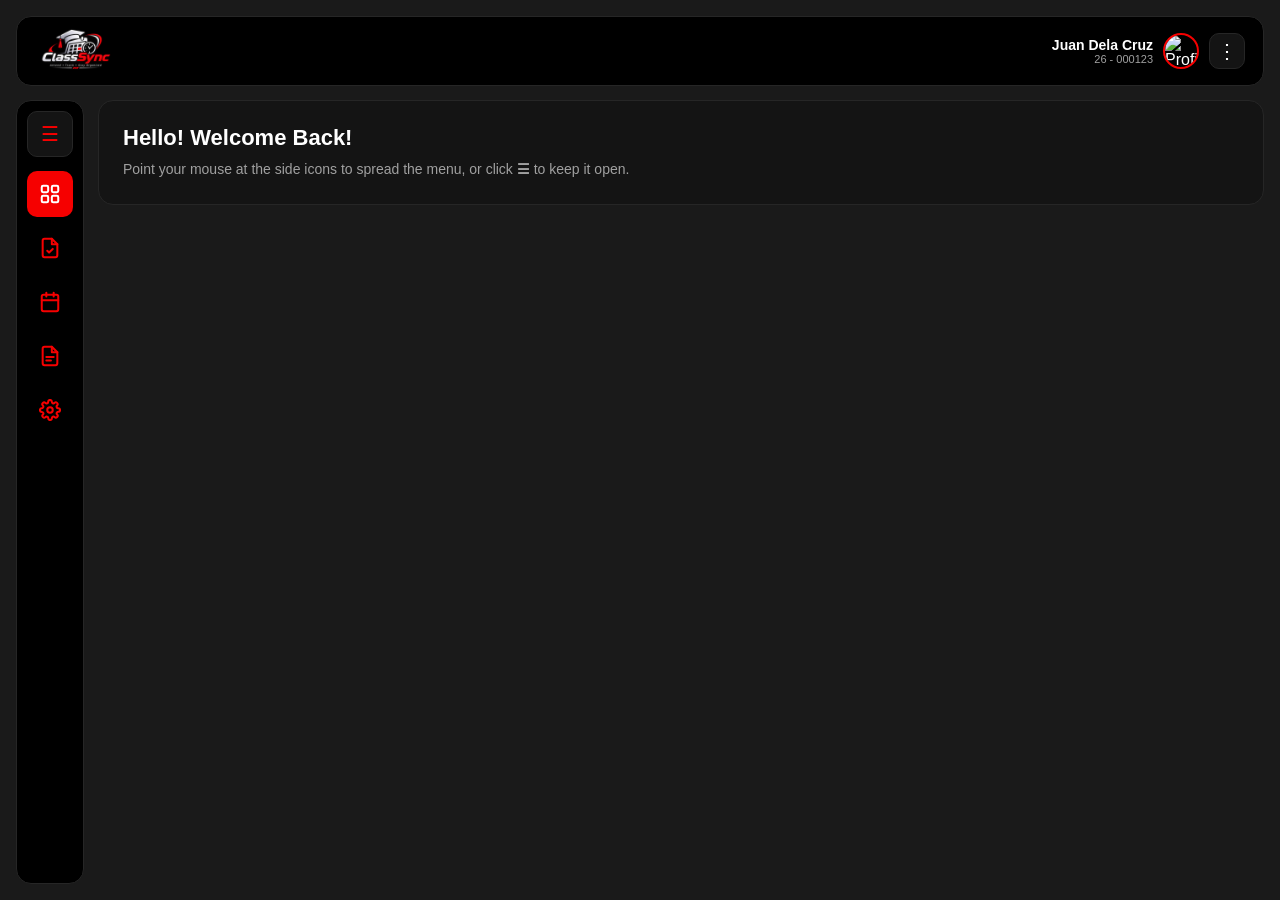
==== index.html @ e6f3e294 "Rename Home.html to index.html" ====
<!DOCTYPE html>
<html lang="en">
<head>
  <meta charset="UTF-8">
  <meta name="viewport" content="width=device-width, initial-scale=1.0">
  <title>ClassSync — Student Dashboard</title>
  <link rel="stylesheet" href="style.css">
</head>
<body>

  <!-- 1. TOP BAR (Floating Header) -->
  <header class="topbar">
    
    <!-- Top Left: Your ClassSync Logo Image -->
    <a href="#" class="brand">
      <img src="ClassSync Education Sync Logo.webp" alt="ClassSync Logo" class="brand-logo-img">
    </a>

    <!-- Top Right: Student Name, Avatar & 3-Dots Button -->
    <div class="user-profile">
      <div class="user-info">
        <div class="user-name">Juan Dela Cruz</div>
        <div class="user-id">26 - 000123</div>
      </div>
      
      <img src="https://ui-avatars.com/api/?name=Juan+Dela+Cruz&background=f60000&color=ffffff" alt="Profile" class="user-avatar">
      
      <!-- 3-Dots Dropdown Menu -->
      <div class="menu-box">
        <button class="dots-btn" onclick="toggleDropdown()">⋮</button>
        
        <div class="dropdown-menu" id="dropdownMenu">
          <a href="#">Student Profile</a>
          <a href="#">Account Settings</a>
          <hr>
          <a href="Login-responsive.html" class="logout">Log Out</a>
        </div>
      </div>
    </div>

  </header>

  <!-- 2. SIDE MENU (Spreads on Hover or Click) -->
  <nav class="sidebar" id="sidebar">
    
    <!-- Button to lock/unlock the menu open -->
    <button class="toggle-btn" onclick="toggleSidebar()">☰</button>

    <!-- Menu Links with Clean Red Line Icons -->
    <ul class="nav-list">
      <li>
        <a href="#" class="active">
          <span class="icon">
            <!-- Dashboard Grid Icon -->
            <svg viewBox="0 0 24 24" fill="none" stroke="currentColor" stroke-width="2.2" stroke-linecap="round" stroke-linejoin="round">
              <rect x="3" y="3" width="7" height="7" rx="1.5"></rect>
              <rect x="14" y="3" width="7" height="7" rx="1.5"></rect>
              <rect x="14" y="14" width="7" height="7" rx="1.5"></rect>
              <rect x="3" y="14" width="7" height="7" rx="1.5"></rect>
            </svg>
          </span>
          <span class="label">Dashboard</span>
        </a>
      </li>

      <li>
        <a href="#">
          <span class="icon">
            <!-- Attendance Document Check Icon (Matches your reference style!) -->
            <svg viewBox="0 0 24 24" fill="none" stroke="currentColor" stroke-width="2.2" stroke-linecap="round" stroke-linejoin="round">
              <path d="M14 2H6a2 2 0 0 0-2 2v16a2 2 0 0 0 2 2h12a2 2 0 0 0 2-2V8z"></path>
              <polyline points="14 2 14 8 20 8"></polyline>
              <polyline points="9 15 11 17 15 13"></polyline>
            </svg>
          </span>
          <span class="label">Attendance</span>
        </a>
      </li>

      <li>
        <a href="#">
          <span class="icon">
            <!-- Calendar / Class Schedule Icon -->
            <svg viewBox="0 0 24 24" fill="none" stroke="currentColor" stroke-width="2.2" stroke-linecap="round" stroke-linejoin="round">
              <rect x="3" y="4" width="18" height="18" rx="2" ry="2"></rect>
              <line x1="16" y1="2" x2="16" y2="6"></line>
              <line x1="8" y1="2" x2="8" y2="6"></line>
              <line x1="3" y1="10" x2="21" y2="10"></line>
            </svg>
          </span>
          <span class="label">Class Schedule</span>
        </a>
      </li>

      <li>
        <a href="#">
          <span class="icon">
            <!-- File / Reports Icon (Matches your folded-corner file style) -->
            <svg viewBox="0 0 24 24" fill="none" stroke="currentColor" stroke-width="2.2" stroke-linecap="round" stroke-linejoin="round">
              <path d="M14 2H6a2 2 0 0 0-2 2v16a2 2 0 0 0 2 2h12a2 2 0 0 0 2-2V8z"></path>
              <polyline points="14 2 14 8 20 8"></polyline>
              <line x1="8" y1="13" x2="16" y2="13"></line>
              <line x1="8" y1="17" x2="13" y2="17"></line>
            </svg>
          </span>
          <span class="label">Reports</span>
        </a>
      </li>

      <li>
        <a href="#">
          <span class="icon">
            <!-- Settings Gear Icon -->
            <svg viewBox="0 0 24 24" fill="none" stroke="currentColor" stroke-width="2.2" stroke-linecap="round" stroke-linejoin="round">
              <circle cx="12" cy="12" r="3"></circle>
              <path d="M19.4 15a1.65 1.65 0 0 0 .33 1.82l.06.06a2 2 0 0 1-2.83 2.83l-.06-.06a1.65 1.65 0 0 0-1.82-.33 1.65 1.65 0 0 0-1 1.51V21a2 2 0 0 1-4 0v-.09A1.65 1.65 0 0 0 9 19.4a1.65 1.65 0 0 0-1.82.33l-.06.06a2 2 0 0 1-2.83-2.83l.06-.06a1.65 1.65 0 0 0 .33-1.82 1.65 1.65 0 0 0-1.51-1H3a2 2 0 0 1 0-4h.09A1.65 1.65 0 0 0 4.6 9a1.65 1.65 0 0 0-.33-1.82l-.06-.06a2 2 0 0 1 2.83-2.83l.06.06a1.65 1.65 0 0 0 1.82.33H9a1.65 1.65 0 0 0 1-1.51V3a2 2 0 0 1 4 0v.09a1.65 1.65 0 0 0 1 1.51 1.65 1.65 0 0 0 1.82-.33l.06-.06a2 2 0 0 1 2.83 2.83l-.06.06a1.65 1.65 0 0 0-.33 1.82V9a1.65 1.65 0 0 0 1.51 1H21a2 2 0 0 1 0 4h-.09a1.65 1.65 0 0 0-1.51 1z"></path>
            </svg>
          </span>
          <span class="label">Settings</span>
        </a>
      </li>
    </ul>

  </nav>

  <!-- 3. MAIN PAGE CONTENT -->
  <main class="main-content">
    <div class="welcome-card">
      <h1>Hello! Welcome Back!</h1>
      <p>Point your mouse at the side icons to spread the menu, or click <strong>☰</strong> to keep it open.</p>
    </div>
  </main>

  <!-- Simple JavaScript -->
  <script>
    function toggleSidebar() {
      var sidebar = document.getElementById("sidebar");
      sidebar.classList.toggle("pinned");
    }

    function toggleDropdown() {
      var menu = document.getElementById("dropdownMenu");
      menu.classList.toggle("show");
    }
  </script>

</body>
</html>
---- style.css ----
/* Reset default spacing */
* {
  box-sizing: border-box;
  margin: 0;
  padding: 0;
  font-family: Arial, Helvetica, sans-serif;
}

body {
  background-color: #1a1a1a;
  color: #ffffff;
}

/* =========================================
   1. FLOATING TOP BAR
   ========================================= */
.topbar {
  position: fixed;
  top: 16px;
  left: 16px;
  right: 16px;
  height: 70px;
  background-color: #000000;
  border: 1px solid #262626;
  border-radius: 15px;
  padding: 0 18px;
  display: flex;
  justify-content: space-between;
  align-items: center;
  z-index: 100;
}

.brand {
  display: flex;
  align-items: center;
  text-decoration: none;
}

.brand-logo-img {
  height: 54px;
  width: auto;
  object-fit: contain;
}

/* Top-Right User Info */
.user-profile {
  display: flex;
  align-items: center;
  gap: 10px;
}

.user-info {
  text-align: right;
}

.user-name {
  font-size: 14px;
  font-weight: bold;
}

.user-id {
  font-size: 11px;
  color: #a0a0a0;
}

.user-avatar {
  width: 36px;
  height: 36px;
  border-radius: 50%;
  border: 2px solid #f60000;
  flex-shrink: 0;
}

/* 3-Dots Dropdown */
.menu-box {
  position: relative;
}

.dots-btn {
  width: 36px;
  height: 36px;
  background-color: #141414;
  color: #ffffff;
  border: 1px solid #262626;
  border-radius: 10px;
  font-size: 20px;
  cursor: pointer;
}

.dots-btn:hover {
  background-color: #f60000;
}

.dropdown-menu {
  display: none;
  position: absolute;
  top: 45px;
  right: 0;
  width: 185px;
  background-color: #000000;
  border: 1px solid #262626;
  border-radius: 12px;
  padding: 8px;
}

.dropdown-menu.show {
  display: block;
}

.dropdown-menu a {
  display: block;
  color: #ffffff;
  text-decoration: none;
  font-size: 14px;
  padding: 10px;
  border-radius: 8px;
}

.dropdown-menu a:hover {
  background-color: #222222;
}

.dropdown-menu hr {
  border: 0;
  border-top: 1px solid #262626;
  margin: 5px 0;
}

.dropdown-menu a.logout {
  color: #f60000;
  font-weight: bold;
}

/* =========================================
   2. FLOATING SIDEBAR (Red Vector Icons)
   ========================================= */
.sidebar {
  position: fixed;
  top: 100px;
  left: 16px;
  bottom: 16px;
  width: 68px;
  background-color: #000000;
  border: 1px solid #262626;
  border-radius: 15px;
  padding: 10px;
  overflow: hidden;
  transition: width 0.3s ease;
  z-index: 99;
}

.sidebar:hover,
.sidebar.pinned {
  width: 230px;
}

.toggle-btn {
  width: 46px;
  height: 46px;
  background-color: #141414;
  color: #f60000; /* Red hamburger icon */
  border: 1px solid #262626;
  border-radius: 10px;
  font-size: 20px;
  cursor: pointer;
  margin-bottom: 14px;
  display: flex;
  justify-content: center;
  align-items: center;
  transition: background 0.2s, color 0.2s;
}

.toggle-btn:hover,
.sidebar.pinned .toggle-btn {
  background-color: #f60000;
  color: #ffffff;
}

.nav-list {
  list-style: none;
}

.nav-list li {
  margin-bottom: 8px;
}

.nav-list a {
  display: flex;
  align-items: center;
  height: 46px;
  color: #a0a0a0;
  text-decoration: none;
  border-radius: 10px;
  overflow: hidden;
  white-space: nowrap;
  transition: background 0.2s, color 0.2s;
}

.nav-list a:hover {
  background-color: #1f1f1f;
  color: #ffffff;
}

.nav-list a.active {
  background-color: #f60000;
  color: #ffffff;
  font-weight: bold;
}

/* Icon Box & Red Vector Styling */
.icon {
  min-width: 46px;
  height: 46px;
  display: flex;
  justify-content: center;
  align-items: center;
  color: #f60000; /* Makes all SVG icons ClassSync Red */
  flex-shrink: 0;
  transition: color 0.2s, transform 0.2s;
}

/* Sizing for the SVG line icons */
.icon svg {
  width: 22px;
  height: 22px;
}

/* Slight zoom when hovering over an item */
.nav-list a:hover .icon {
  transform: scale(1.1);
}

/* Turns icon white on the active red button so it stays readable */
.nav-list a.active .icon {
  color: #ffffff;
}

.label {
  padding-left: 8px;
  font-size: 15px;
  opacity: 0;
  transition: opacity 0.2s ease;
}

.sidebar:hover .label,
.sidebar.pinned .label {
  opacity: 1;
}

/* =========================================
   3. MAIN CONTENT AREA
   ========================================= */
.main-content {
  padding-top: 100px;
  margin-left: 98px;
  padding-right: 16px;
  padding-bottom: 16px;
  transition: margin-left 0.3s ease;
}

.sidebar:hover ~ .main-content,
.sidebar.pinned ~ .main-content {
  margin-left: 260px;
}

.welcome-card {
  background-color: #141414;
  border: 1px solid #262626;
  border-radius: 15px;
  padding: 24px;
}

.welcome-card h1 {
  font-size: 22px;
  margin-bottom: 8px;
}

.welcome-card p {
  color: #a0a0a0;
  font-size: 14px;
  line-height: 1.5;
}

/* =========================================
   4. RESPONSIVE DESIGN (Tablets & Phones)
   ========================================= */
@media (max-width: 768px) {
  .brand-logo-img {
    height: 44px;
  }

  .user-info {
    display: none;
  }

  .sidebar {
    width: 64px;
    padding: 8px;
  }

  .toggle-btn,
  .icon {
    min-width: 46px;
    width: 46px;
  }

  .sidebar:hover {
    width: 64px;
  }

  .sidebar:hover .label {
    opacity: 0;
  }

  .sidebar.pinned {
    width: 220px;
    box-shadow: 10px 0 30px rgba(0, 0, 0, 0.8);
  }

  .sidebar.pinned .label {
    opacity: 1;
  }

  .main-content,
  .sidebar:hover ~ .main-content,
  .sidebar.pinned ~ .main-content {
    margin-left: 90px;
  }
}
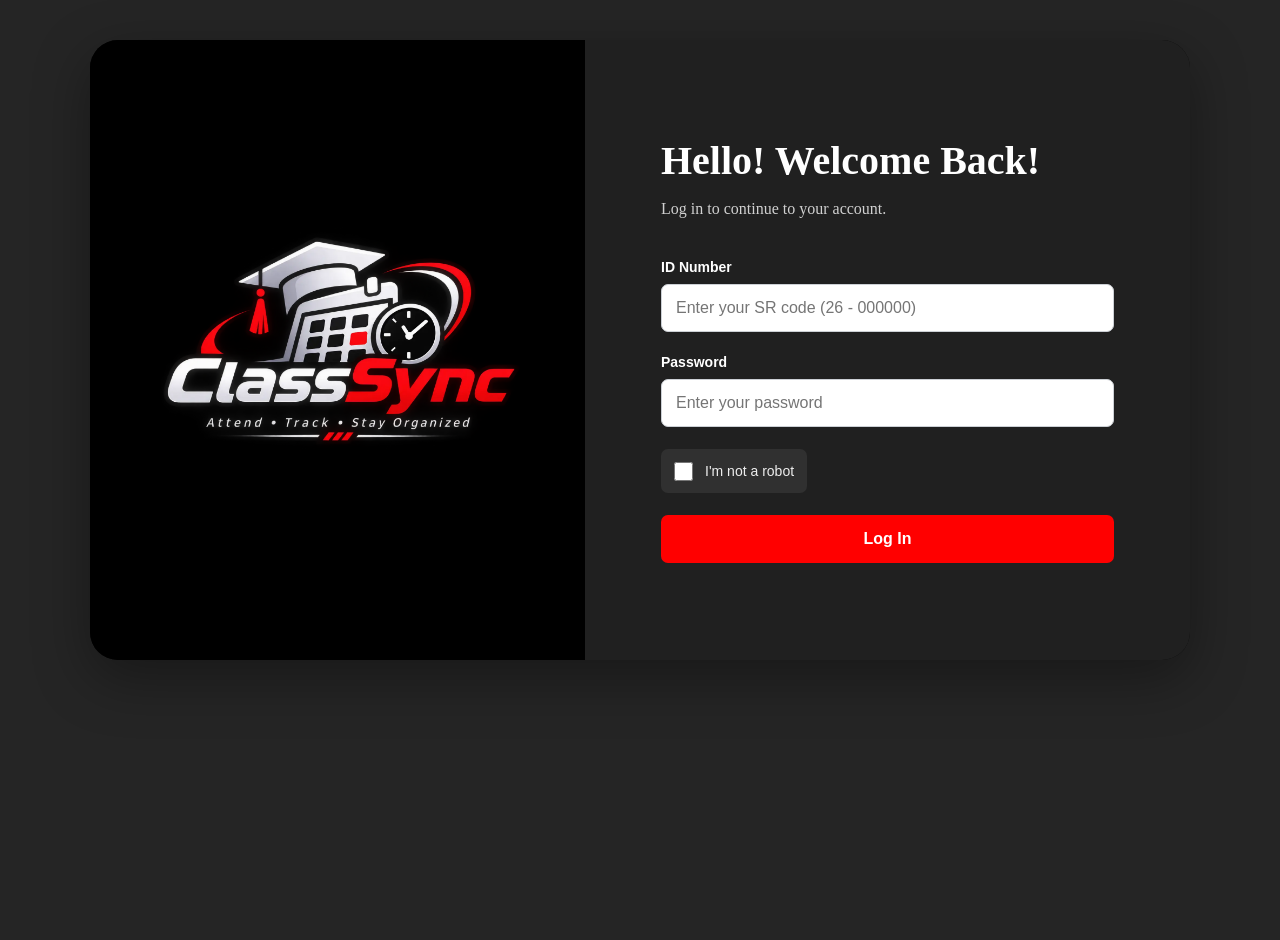
==== commit 44ffccb5: "Rename Login-responsive.html to index.html" ====
--- a/index.html
+++ b/index.html
@@ -1,148 +1,56 @@
-<!DOCTYPE html>
-<html lang="en">
-<head>
-  <meta charset="UTF-8">
-  <meta name="viewport" content="width=device-width, initial-scale=1.0">
-  <title>ClassSync — Student Dashboard</title>
-  <link rel="stylesheet" href="style.css">
-</head>
-<body>
-
-  <!-- 1. TOP BAR (Floating Header) -->
-  <header class="topbar">
-    
-    <!-- Top Left: Your ClassSync Logo Image -->
-    <a href="#" class="brand">
-      <img src="ClassSync Education Sync Logo.webp" alt="ClassSync Logo" class="brand-logo-img">
-    </a>
-
-    <!-- Top Right: Student Name, Avatar & 3-Dots Button -->
-    <div class="user-profile">
-      <div class="user-info">
-        <div class="user-name">Juan Dela Cruz</div>
-        <div class="user-id">26 - 000123</div>
-      </div>
-      
-      <img src="https://ui-avatars.com/api/?name=Juan+Dela+Cruz&background=f60000&color=ffffff" alt="Profile" class="user-avatar">
-      
-      <!-- 3-Dots Dropdown Menu -->
-      <div class="menu-box">
-        <button class="dots-btn" onclick="toggleDropdown()">⋮</button>
-        
-        <div class="dropdown-menu" id="dropdownMenu">
-          <a href="#">Student Profile</a>
-          <a href="#">Account Settings</a>
-          <hr>
-          <a href="Login-responsive.html" class="logout">Log Out</a>
-        </div>
-      </div>
-    </div>
-
-  </header>
-
-  <!-- 2. SIDE MENU (Spreads on Hover or Click) -->
-  <nav class="sidebar" id="sidebar">
-    
-    <!-- Button to lock/unlock the menu open -->
-    <button class="toggle-btn" onclick="toggleSidebar()">☰</button>
-
-    <!-- Menu Links with Clean Red Line Icons -->
-    <ul class="nav-list">
-      <li>
-        <a href="#" class="active">
-          <span class="icon">
-            <!-- Dashboard Grid Icon -->
-            <svg viewBox="0 0 24 24" fill="none" stroke="currentColor" stroke-width="2.2" stroke-linecap="round" stroke-linejoin="round">
-              <rect x="3" y="3" width="7" height="7" rx="1.5"></rect>
-              <rect x="14" y="3" width="7" height="7" rx="1.5"></rect>
-              <rect x="14" y="14" width="7" height="7" rx="1.5"></rect>
-              <rect x="3" y="14" width="7" height="7" rx="1.5"></rect>
-            </svg>
-          </span>
-          <span class="label">Dashboard</span>
-        </a>
-      </li>
-
-      <li>
-        <a href="#">
-          <span class="icon">
-            <!-- Attendance Document Check Icon (Matches your reference style!) -->
-            <svg viewBox="0 0 24 24" fill="none" stroke="currentColor" stroke-width="2.2" stroke-linecap="round" stroke-linejoin="round">
-              <path d="M14 2H6a2 2 0 0 0-2 2v16a2 2 0 0 0 2 2h12a2 2 0 0 0 2-2V8z"></path>
-              <polyline points="14 2 14 8 20 8"></polyline>
-              <polyline points="9 15 11 17 15 13"></polyline>
-            </svg>
-          </span>
-          <span class="label">Attendance</span>
-        </a>
-      </li>
-
-      <li>
-        <a href="#">
-          <span class="icon">
-            <!-- Calendar / Class Schedule Icon -->
-            <svg viewBox="0 0 24 24" fill="none" stroke="currentColor" stroke-width="2.2" stroke-linecap="round" stroke-linejoin="round">
-              <rect x="3" y="4" width="18" height="18" rx="2" ry="2"></rect>
-              <line x1="16" y1="2" x2="16" y2="6"></line>
-              <line x1="8" y1="2" x2="8" y2="6"></line>
-              <line x1="3" y1="10" x2="21" y2="10"></line>
-            </svg>
-          </span>
-          <span class="label">Class Schedule</span>
-        </a>
-      </li>
-
-      <li>
-        <a href="#">
-          <span class="icon">
-            <!-- File / Reports Icon (Matches your folded-corner file style) -->
-            <svg viewBox="0 0 24 24" fill="none" stroke="currentColor" stroke-width="2.2" stroke-linecap="round" stroke-linejoin="round">
-              <path d="M14 2H6a2 2 0 0 0-2 2v16a2 2 0 0 0 2 2h12a2 2 0 0 0 2-2V8z"></path>
-              <polyline points="14 2 14 8 20 8"></polyline>
-              <line x1="8" y1="13" x2="16" y2="13"></line>
-              <line x1="8" y1="17" x2="13" y2="17"></line>
-            </svg>
-          </span>
-          <span class="label">Reports</span>
-        </a>
-      </li>
-
-      <li>
-        <a href="#">
-          <span class="icon">
-            <!-- Settings Gear Icon -->
-            <svg viewBox="0 0 24 24" fill="none" stroke="currentColor" stroke-width="2.2" stroke-linecap="round" stroke-linejoin="round">
-              <circle cx="12" cy="12" r="3"></circle>
-              <path d="M19.4 15a1.65 1.65 0 0 0 .33 1.82l.06.06a2 2 0 0 1-2.83 2.83l-.06-.06a1.65 1.65 0 0 0-1.82-.33 1.65 1.65 0 0 0-1 1.51V21a2 2 0 0 1-4 0v-.09A1.65 1.65 0 0 0 9 19.4a1.65 1.65 0 0 0-1.82.33l-.06.06a2 2 0 0 1-2.83-2.83l.06-.06a1.65 1.65 0 0 0 .33-1.82 1.65 1.65 0 0 0-1.51-1H3a2 2 0 0 1 0-4h.09A1.65 1.65 0 0 0 4.6 9a1.65 1.65 0 0 0-.33-1.82l-.06-.06a2 2 0 0 1 2.83-2.83l.06.06a1.65 1.65 0 0 0 1.82.33H9a1.65 1.65 0 0 0 1-1.51V3a2 2 0 0 1 4 0v.09a1.65 1.65 0 0 0 1 1.51 1.65 1.65 0 0 0 1.82-.33l.06-.06a2 2 0 0 1 2.83 2.83l-.06.06a1.65 1.65 0 0 0-.33 1.82V9a1.65 1.65 0 0 0 1.51 1H21a2 2 0 0 1 0 4h-.09a1.65 1.65 0 0 0-1.51 1z"></path>
-            </svg>
-          </span>
-          <span class="label">Settings</span>
-        </a>
-      </li>
-    </ul>
-
-  </nav>
-
-  <!-- 3. MAIN PAGE CONTENT -->
-  <main class="main-content">
-    <div class="welcome-card">
-      <h1>Hello! Welcome Back!</h1>
-      <p>Point your mouse at the side icons to spread the menu, or click <strong>☰</strong> to keep it open.</p>
-    </div>
-  </main>
-
-  <!-- Simple JavaScript -->
-  <script>
-    function toggleSidebar() {
-      var sidebar = document.getElementById("sidebar");
-      sidebar.classList.toggle("pinned");
-    }
-
-    function toggleDropdown() {
-      var menu = document.getElementById("dropdownMenu");
-      menu.classList.toggle("show");
-    }
-  </script>
-
-</body>
-</html>
+<!DOCTYPE html>
+<html lang="en">
+<head>
+    <meta charset="UTF-8">
+    <meta name="viewport" content="width=device-width, initial-scale=1.0">
+    <title>Login</title>
+    <link rel="stylesheet" href="style-responsive.css">
+</head>
+<body class="Login-page">
+    <main class="login-layout">
+        <section class="Login-design" aria-label="Welcome">
+            <img class="Login-logo" src="ClassSync Education Sync Logo.webp" alt="ClassSync — Attend, Track, Stay Organized">
+        </section>
+
+        <section class="login-panel">
+            <div class="Login-text">
+                <h1>Hello! Welcome Back!</h1>
+                <p>Log in to continue to your account.</p>
+            </div>
+
+            <form class="login-form" action="Home.html" method="get">
+                <div class="input-id">
+                    <label for="username">ID Number</label>
+                    <input
+                        type="text"
+                        id="username"
+                        name="username"
+                        placeholder="Enter your SR code (26 - 000000)"
+                        autocomplete="username"
+                        required
+                    >
+                </div>
+
+                <div class="input-password">
+                    <label for="password">Password</label>
+                    <input
+                        type="password"
+                        id="password"
+                        name="password"
+                        placeholder="Enter your password"
+                        autocomplete="current-password"
+                        required
+                    >
+                </div>
+
+                <label class="robot-check" for="robotCheck">
+                    <input id="robotCheck" name="robotCheck" type="checkbox" required>
+                    <span>I'm not a robot</span>
+                </label>
+
+                <button type="submit" class="login-btn">Log In</button>
+            </form>
+        </section>
+    </main>
+</body>
+</html>
--- a/style-responsive.css
+++ b/style-responsive.css
@@ -0,0 +1,261 @@
+/* Reset */
+* {
+    box-sizing: border-box;
+    margin: 0;
+    padding: 0;
+}
+
+html {
+    min-height: 100%;
+}
+
+body {
+    min-height: 100vh;
+    font-family: Arial, sans-serif;
+}
+
+body.Login-page {
+    min-height: 100vh;
+    background: #252525;
+    color: #fff;
+}
+
+/* Responsive two-panel login layout */
+.login-layout {
+    width: min(1100px, calc(100% - 48px));
+    min-height: 620px;
+    margin: 40px auto;
+    display: grid;
+    grid-template-columns: 0.9fr 1.1fr;
+    overflow: hidden;
+    border-radius: 28px;
+    background: #080808;
+    box-shadow: 0 18px 55px rgba(0, 0, 0, 0.35);
+}
+
+.Login-design {
+    min-width: 0;
+    display: flex;
+    align-items: center;
+    justify-content: center;
+    padding: 40px;
+    background: #000;
+}
+
+.Login-logo {
+    display: block;
+    width: min(100%, 520px);
+    height: auto;
+    object-fit: contain;
+}
+
+.login-panel {
+    min-width: 0;
+    display: flex;
+    flex-direction: column;
+    justify-content: center;
+    padding: clamp(32px, 6vw, 76px);
+    background: #202020;
+}
+
+.Login-text {
+    margin-bottom: 38px;
+}
+
+.Login-text h1 {
+    color: #fff;
+    font-family: "Times New Roman", Times, serif;
+    font-size: clamp(28px, 3.2vw, 40px);
+    line-height: 1.2;
+    margin-bottom: 12px;
+}
+
+.Login-text p {
+    color: #d0d0d0;
+    font-family: "Times New Roman", Times, serif;
+    font-size: 16px;
+    line-height: 1.5;
+}
+
+.login-form {
+    width: 100%;
+    display: flex;
+    flex-direction: column;
+    gap: 22px;
+}
+
+.input-id,
+.input-password {
+    width: 100%;
+}
+
+.input-id label,
+.input-password label {
+    display: block;
+    margin-bottom: 9px;
+    color: #fff;
+    font-size: 14px;
+    font-weight: 600;
+}
+
+.input-id input,
+.input-password input {
+    display: block;
+    width: 100%;
+    min-height: 48px;
+    padding: 12px 14px;
+    border: 1px solid #ccd0d5;
+    border-radius: 7px;
+    background: #fff;
+    color: #222;
+    font: inherit;
+    font-size: 16px;
+    transition: border-color 0.2s, box-shadow 0.2s;
+}
+
+.input-id input:focus,
+.input-password input:focus {
+    outline: none;
+    border-color: #ff3030;
+    box-shadow: 0 0 0 3px rgba(255, 0, 0, 0.22);
+}
+
+.robot-check {
+    display: flex;
+    align-items: center;
+    gap: 12px;
+    width: fit-content;
+    max-width: 100%;
+    min-height: 44px;
+    padding: 10px 13px;
+    border-radius: 7px;
+    background: #303030;
+    color: #eee;
+    font-size: 14px;
+    cursor: pointer;
+    user-select: none;
+}
+
+.robot-check input {
+    width: 19px;
+    height: 19px;
+    flex: 0 0 auto;
+    accent-color: red;
+    cursor: pointer;
+}
+
+.login-btn {
+    width: 100%;
+    min-height: 48px;
+    padding: 12px 18px;
+    border: none;
+    border-radius: 7px;
+    background: #f00;
+    color: #fff;
+    font-size: 16px;
+    font-weight: 600;
+    cursor: pointer;
+    transition: background-color 0.2s, transform 0.2s;
+}
+
+.login-btn:hover {
+    background: #d00000;
+}
+
+.login-btn:active {
+    transform: scale(0.99);
+}
+
+.login-btn:focus-visible,
+.robot-check input:focus-visible {
+    outline: 2px solid #fff;
+    outline-offset: 3px;
+}
+
+/* Tablets and smaller laptops */
+@media (max-width: 800px) {
+    .login-layout {
+        width: min(620px, calc(100% - 32px));
+        min-height: auto;
+        margin: 24px auto;
+        grid-template-columns: 1fr;
+    }
+
+    .Login-design {
+        min-height: 190px;
+        padding: 28px;
+    }
+
+    .login-panel {
+        padding: clamp(28px, 7vw, 48px);
+    }
+
+    .Login-text {
+        margin-bottom: 30px;
+    }
+}
+
+/* Phones */
+@media (max-width: 480px) {
+    body.Login-page {
+        padding: 12px 0;
+    }
+
+    .login-layout {
+        width: calc(100% - 24px);
+        margin: 12px auto;
+        border-radius: 18px;
+    }
+
+    .Login-design {
+        min-height: 140px;
+        padding: 22px;
+    }
+
+    .login-panel {
+        padding: 28px 22px 30px;
+    }
+
+    .Login-text {
+        margin-bottom: 26px;
+    }
+
+    .Login-text h1 {
+        font-size: 29px;
+    }
+
+    .Login-text p {
+        font-size: 15px;
+    }
+
+    .login-form {
+        gap: 19px;
+    }
+
+    .input-id input,
+    .input-password input {
+        font-size: 16px; /* Prevents automatic zoom on many mobile browsers */
+    }
+}
+
+/* Very short screens in landscape */
+@media (max-height: 520px) and (min-width: 801px) {
+    .login-layout {
+        min-height: 0;
+        margin-top: 16px;
+        margin-bottom: 16px;
+    }
+
+    .login-panel {
+        padding-top: 28px;
+        padding-bottom: 28px;
+    }
+
+    .Login-text {
+        margin-bottom: 20px;
+    }
+
+    .login-form {
+        gap: 14px;
+    }
+}
